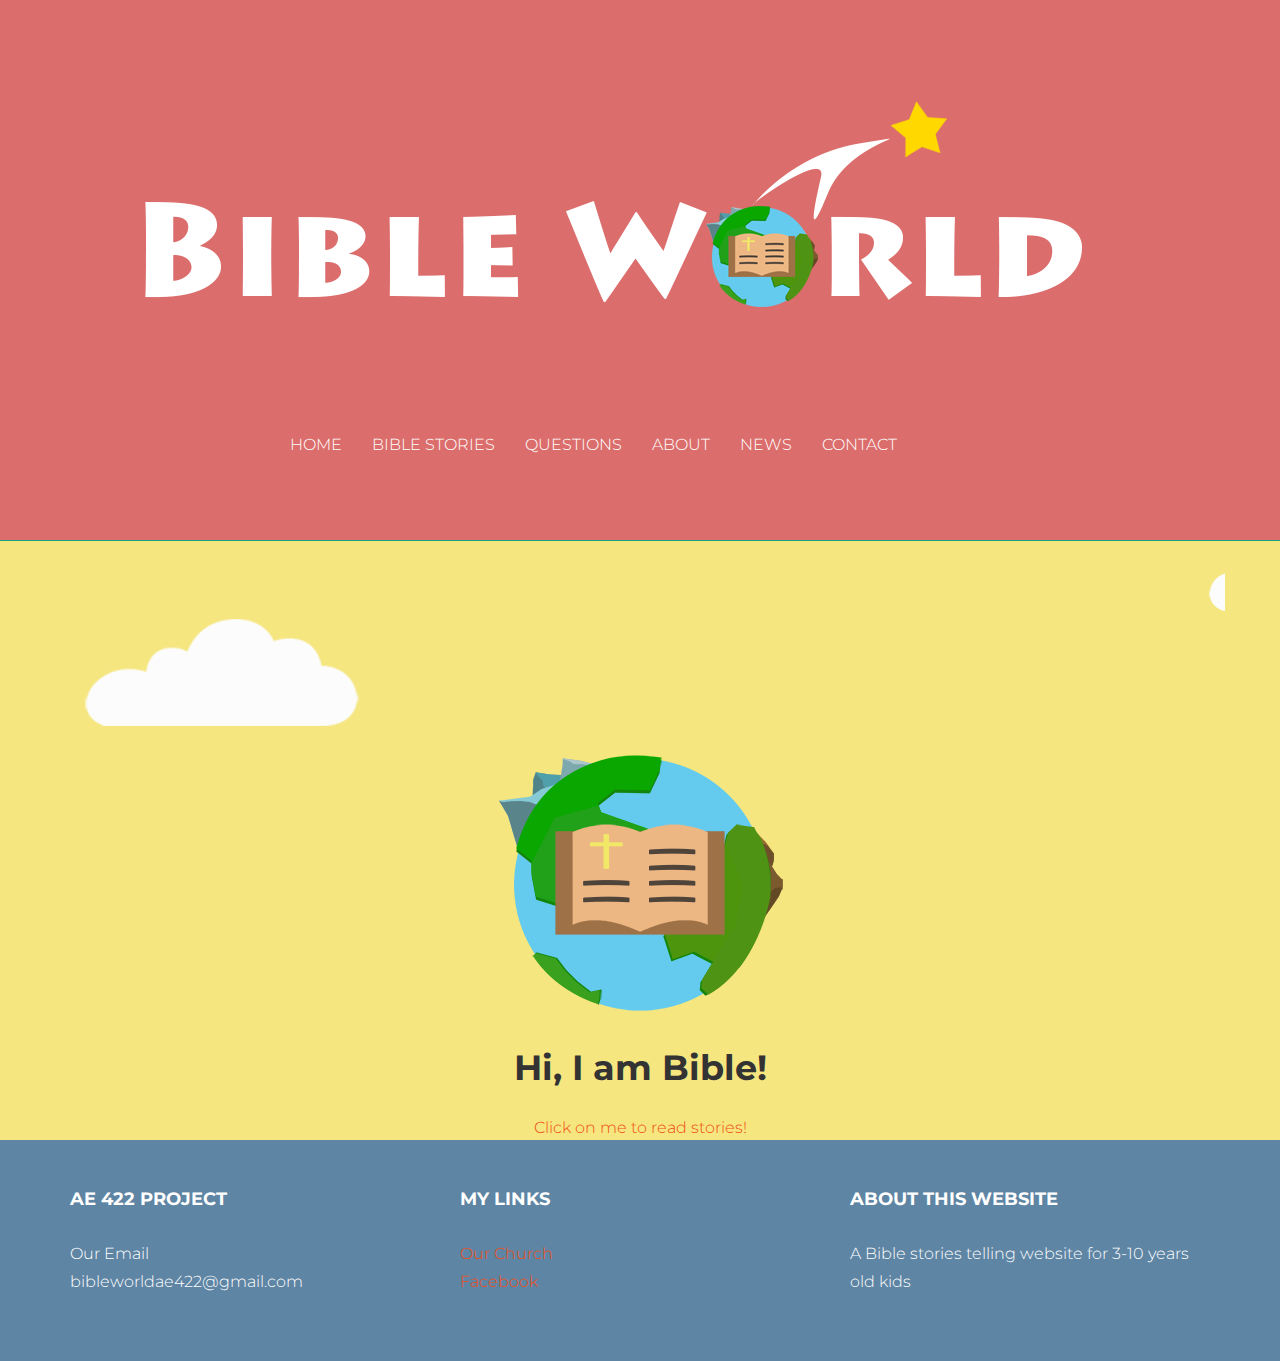
==== index.html @ ba8fde14 "q" ====
<!DOCTYPE html>
<html lang="en">
  <head>
    <meta charset="utf-8">
    <meta http-equiv="X-UA-Compatible" content="IE=edge">
    <meta name="viewport" content="width=device-width, initial-scale=1.0">
    <meta name="description" content="">
    <meta name="author" content="">
    <link rel="shortcut icon" href="../../docs-assets/ico/favicon.png">

    <title>Bible World - Bible Stories Telling </title>
    <LINK REL="short icon" HREF="assets/img/webicon.png" />
    <!-- Bootstrap core CSS -->
    <link href="assets/css/bootstrap.css" rel="stylesheet">


    <!-- Custom styles for this template -->
    <link href="assets/css/main.css" rel="stylesheet">

    <script src="https://code.jquery.com/jquery-1.10.2.min.js"></script>
    <script src="assets/js/hover.zoom.js"></script>
    <script src="assets/js/hover.zoom.conf.js"></script>

    <!-- HTML5 shim and Respond.js IE8 support of HTML5 elements and media queries -->
    <!--[if lt IE 9]>
      <script src="https://oss.maxcdn.com/libs/html5shiv/3.7.0/html5shiv.js"></script>
      <script src="https://oss.maxcdn.com/libs/respond.js/1.3.0/respond.min.js"></script>
    <![endif]-->
  </head>

  <body>

    <!-- Static navbar -->
    <div class="navbar navbar-inverse navbar-static-top">
      <div class="container">
        <div class="navbar-header">
          <button type="button" class="navbar-toggle" data-toggle="collapse" data-target=".navbar-collapse">
            <span class="icon-bar"></span>
            <span class="icon-bar"></span>
            <span class="icon-bar"></span>
          </button>
          <div class="centered col-lg-9">
          <a href="#home">
              <img src="assets/img/title.png" alt="title">
          </a>
      </div>

        </div>


            <div class="col-lg-8 col-lg-offset-2 centered">
          <ul class="nav navbar-nav">
            <li><a href="#home">Home</a></li>
            <li><a href="bs.html">Bible Stories</a></li>
            <li><a href="questions.html">Questions</a></li>
            <li><a href="about.html">About</a></li>
            <li><a href="news.html">News</a></li>
            <li><a href="contact.html">Contact</a></li>
          </ul>

        </div><!--/.nav-collapse -->

      </div>
    </div>

	<!-- +++++ Welcome Section +++++ -->
	<div id="home">
	    <div class="container">
			<div class="row">
                <marquee scrollamount="3"
                direction="left"
                behavior="scroll">
                <img src="assets/img/cloud1.png" />
            </marquee>
            <marquee scrollamount="2"
            direction="right"
            behavior="scroll">
            <img src="assets/img/cloud2.png" />
            </marquee>
				<div class="col-lg-8 col-lg-offset-2 centered">
                    <a href="bs.html">
					    <img src="assets/img/bible.png" alt="Bible">
                    </a>
                    <a href="bs.html">
					    <h1>Hi, I am Bible!</h1>
                    </a>
                    <a><a href="bs.html">Click on me to read stories!</a>

				</div><!-- /col-lg-8 -->
			</div><!-- /row -->
	    </div> <!-- /container -->
	</div><!-- /ww -->




	<!-- +++++ Footer Section +++++ -->

	<div id="footer">
		<div class="container">
			<div class="row">
				<div class="col-lg-4">
					<h4>AE 422 Project</h4>
					<p>
						Our Email<br/>
						    bibleworldae422@gmail.com<br/>
					</p>
				</div><!-- /col-lg-4 -->
                <div class="col-lg-4">
                    <h4>My Links</h4>
                    <p>
                        <a href="http://www.victoriacac.ca/index.php">Our Church</a><br/>
                        <a href="https://www.facebook.com/viccacbc/?ref=aymt_homepage_panel">Facebook</a>
                    </p>
                </div><!-- /col-lg-4 -->

				<div class="col-lg-4">
					<h4>About This Website</h4>
					<p>A Bible stories telling website for 3-10 years old kids</p>
				</div><!-- /col-lg-4 -->

			</div>

		</div>
	</div>


    <!-- Bootstrap core JavaScript
    ================================================== -->
    <!-- Placed at the end of the document so the pages load faster -->
    <script src="assets/js/bootstrap.min.js"></script>
  </body>
</html>
---- assets/css/main.css ----
/*
 * Author: Carlos Alvarez
 * URL: http://alvarez.is
 *
 * Project Name: STANLEY - Free Bootstrap 3 Theme
 * Version: 1.0
 * URL: http://blacktie.co
 */

@import url(http://fonts.googleapis.com/css?family=Montserrat:400,700);

body {
  	background-color: #f5e67f;
  	font-family: 'Montserrat', sans-serif;
    font-weight: 300;
    font-size: 16px;
    color: #555;

    -webkit-font-smoothing: antialiased;
    -webkit-overflow-scrolling: touch;
}

/* Titles */
h1, h2, h3, h4, h5, h6 {
	font-family: 'Montserrat', sans-serif;
    font-weight: 700;
    color: #333;
}

h1 {
	font-size: 35px;
	margin-top: 30px;
	margin-bottom: 30px;
}



/* Paragraph & Typographic */
p {
    line-height: 28px;
    margin-bottom: 25px;
    font-size: 16px;
}

.centered {
    text-align: center;
}

/* Links */
a {
    color: #f14b13;
    word-wrap: break-word;

    -webkit-transition: color 0.1s ease-in, background 0.1s ease-in;
    -moz-transition: color 0.1s ease-in, background 0.1s ease-in;
    -ms-transition: color 0.1s ease-in, background 0.1s ease-in;
    -o-transition: color 0.1s ease-in, background 0.1s ease-in;
    transition: color 0.1s ease-in, background 0.1s ease-in;
}

a:hover,
a:focus {
    color: #ce7e81;
    text-decoration: none;
    outline: 0;
}

a:before,
a:after {
    -webkit-transition: color 0.1s ease-in, background 0.1s ease-in;
    -moz-transition: color 0.1s ease-in, background 0.1s ease-in;
    -ms-transition: color 0.1s ease-in, background 0.1s ease-in;
    -o-transition: color 0.1s ease-in, background 0.1s ease-in;
    transition: color 0.1s ease-in, background 0.1s ease-in;
}

 hr {
    display: block;
    height: 1px;
    border: 0;
    border-top: 1px solid #ccc;
    margin: 1em 0;
    padding: 0;
}


.navbar {
	text-transform: uppercase;
	margin-bottom: 0px;
}

.navbar-inverse {
	padding-bottom: 70px;
	padding-top: 70px;
}

.navbar-inverse {
	background-color: #db6e6c;
	border-color: #16a085;
}

.navbar-inverse .navbar-nav > li > a {
	color: white;
}

.navbar-inverse .navbar-nav > li > a:hover {
	color: #222222;
}

.navbar-brand {
	font-weight: 700;
	font-size: 20px;
	letter-spacing: 2px;
}

.navbar-inverse .navbar-brand {
	color: white;
}

.navbar-inverse .navbar-toggle {
	border-color: transparent;
}

.progress-bar-theme {
  background-color: #db6e6c;
}


/* Helpers */

.mt {
	margin-top: 40px;
	margin-bottom: 40px;
}

.pt {
	padding-top: 50px;
	padding-bottom: 50px;
}


/* +++++ WRAP SECTIONS +++++ */

#ww {
	padding-top: 60px;
	padding-bottom: 60px;
	background-color: #f5e67f;
}


#footer {
	background-color: #5e85a4;
	padding-top: 40px;
	padding-bottom: 40px;
}

#footer p {
	color: white;
}

#footer h4 {
	color: white;
	text-transform: uppercase;
	padding-bottom: 20px;
}


/* +++++ Color Wraps / Blog Page +++++ */

#grey {
	padding-top: 60px;
	padding-bottom: 60px;
	background-color: #f2f2f2;
}

#white {
	padding-top: 60px;
	padding-bottom: 60px;
	background-color: #ffffff;
}

#lightyellow {
	padding-top: 60px;
	padding-bottom: 60px;
	background-color: #f5e67f;
}

#darkyellow {
	padding-top: 60px;
	padding-bottom: 60px;
	background-color: #f3c669;
}



/* Blog Date*/
bd {
	font-size: 12px;
	text-transform: uppercase;
	color: #d2d2d2;
	font-weight: 700;
}

/* Blog Author*/
ba {
	font-size: 12px;
	text-transform: uppercase;
}

/* Blog Quote */
.bq {
	font-size: 22px;
	padding-top: 30px;
}

/* Blog Tags */
bt {
	font-size: 12px;
}

/* ================== PORTFOLIO IMAGES HOVER EFFECT ================== */
/* Effects also are controled by hover.zoom.js */
.zoom {
    display:block;
    position:relative;
    overflow:hidden;
    background:transparent url(../img/loader.gif) no-repeat center;
}


    .zoomOverlay {
        position:absolute;
        top:0; left:0;
        bottom:0; right:0;
        display:none;
        background-image:url(../img/zoom.png);
        background-repeat:no-repeat;
        background-position:center;
    }

.zoom2 {
	opacity: 1;
}

.zoom2:hover {
	opacity: 0.5;
}

/* glyphicon Configuration */

.glyphicon {
	font-size: 40px;
	color: #ffffff;
}
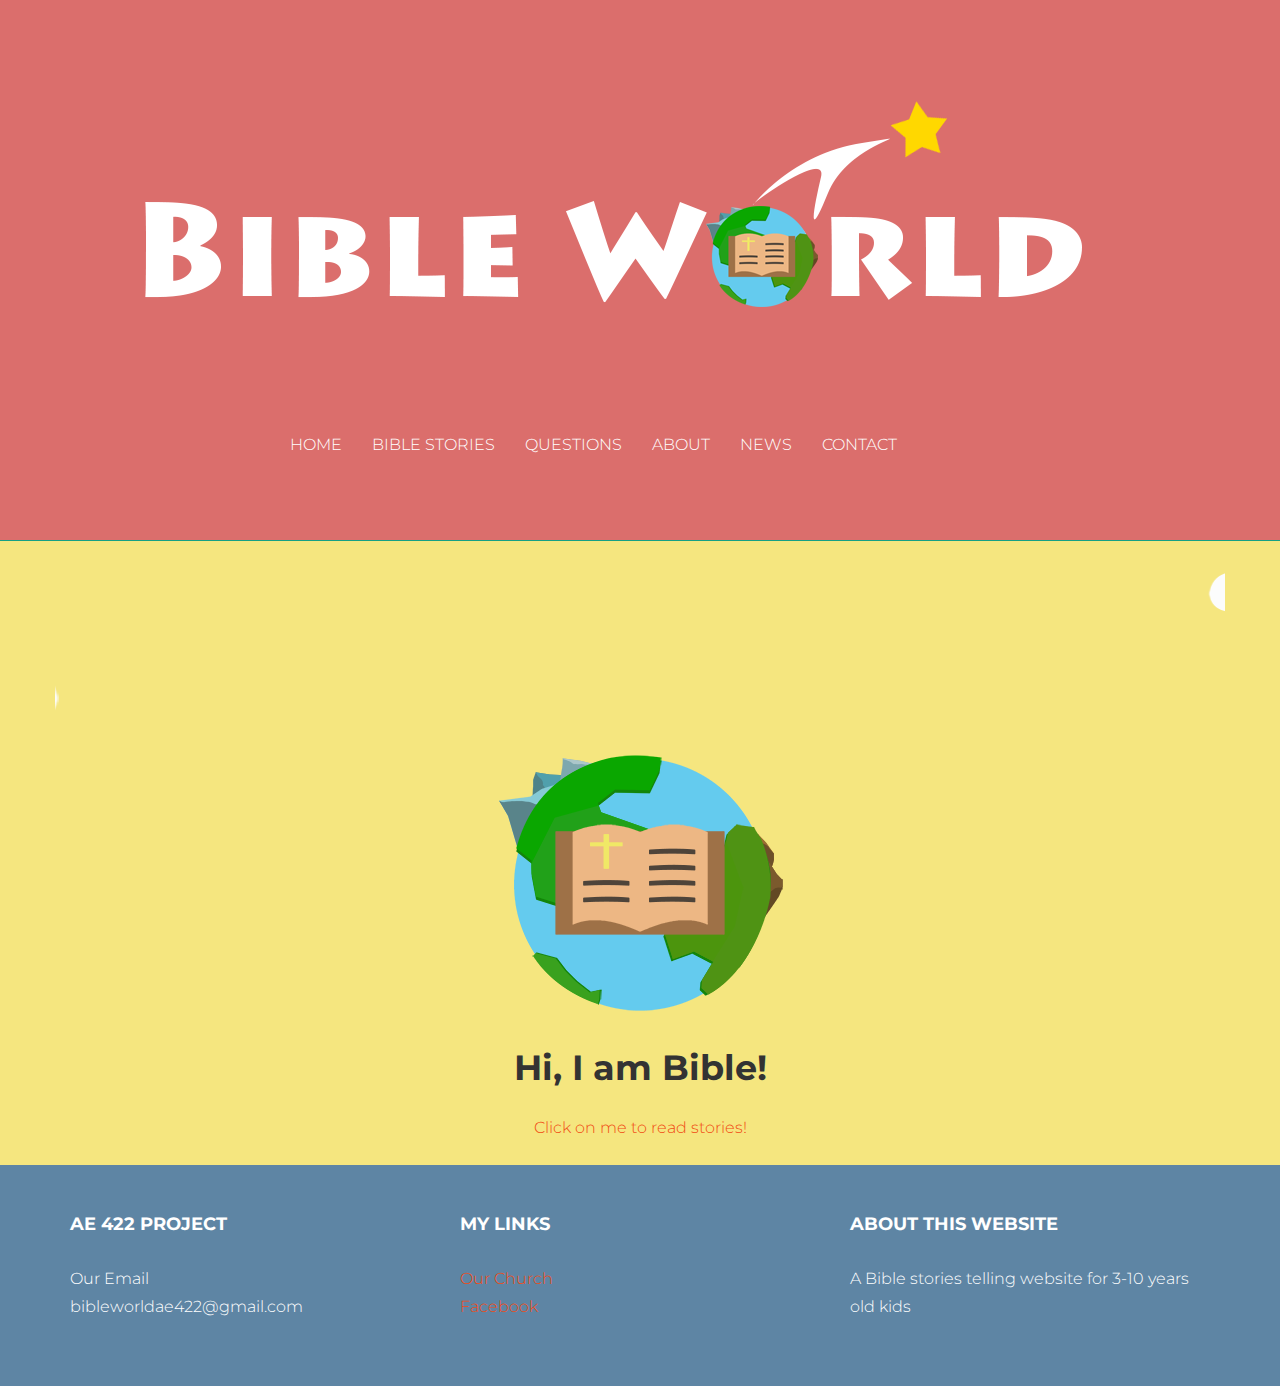
==== commit a16b52c4: "2" ====
--- a/index.html
+++ b/index.html
@@ -83,9 +83,8 @@
                     </a>
                     <a href="bs.html">
 					    <h1>Hi, I am Bible!</h1>
-                    </a>
-                    <a><a href="bs.html">Click on me to read stories!</a>
-
+                    Click on me to read stories!</a>
+<p></p>
 				</div><!-- /col-lg-8 -->
 			</div><!-- /row -->
 	    </div> <!-- /container -->
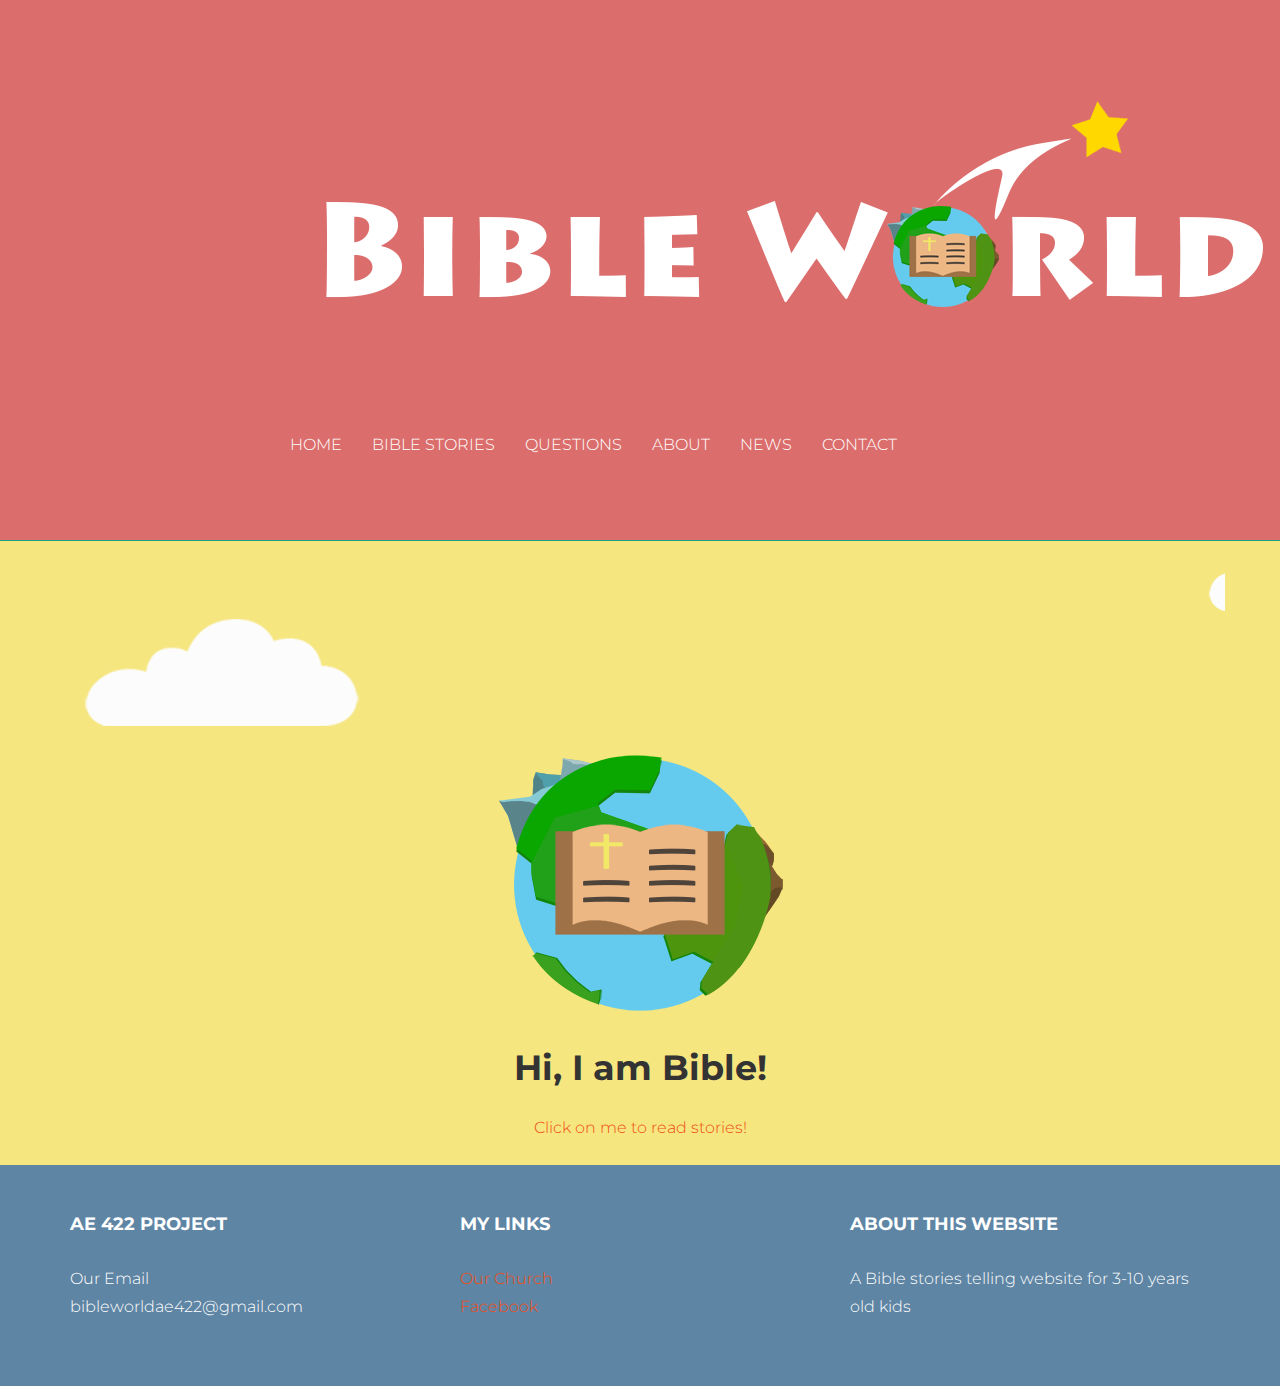
==== commit ebc383c6: "2" ====
--- a/index.html
+++ b/index.html
@@ -39,11 +39,11 @@
             <span class="icon-bar"></span>
             <span class="icon-bar"></span>
           </button>
-          <div class="centered col-lg-9">
-          <a href="#home">
+          <div class="centered col-lg-8 col-xs-offset-2">
+              <a href="#home">
               <img src="assets/img/title.png" alt="title">
-          </a>
-      </div>
+            </a>
+           </div>
 
         </div>
 
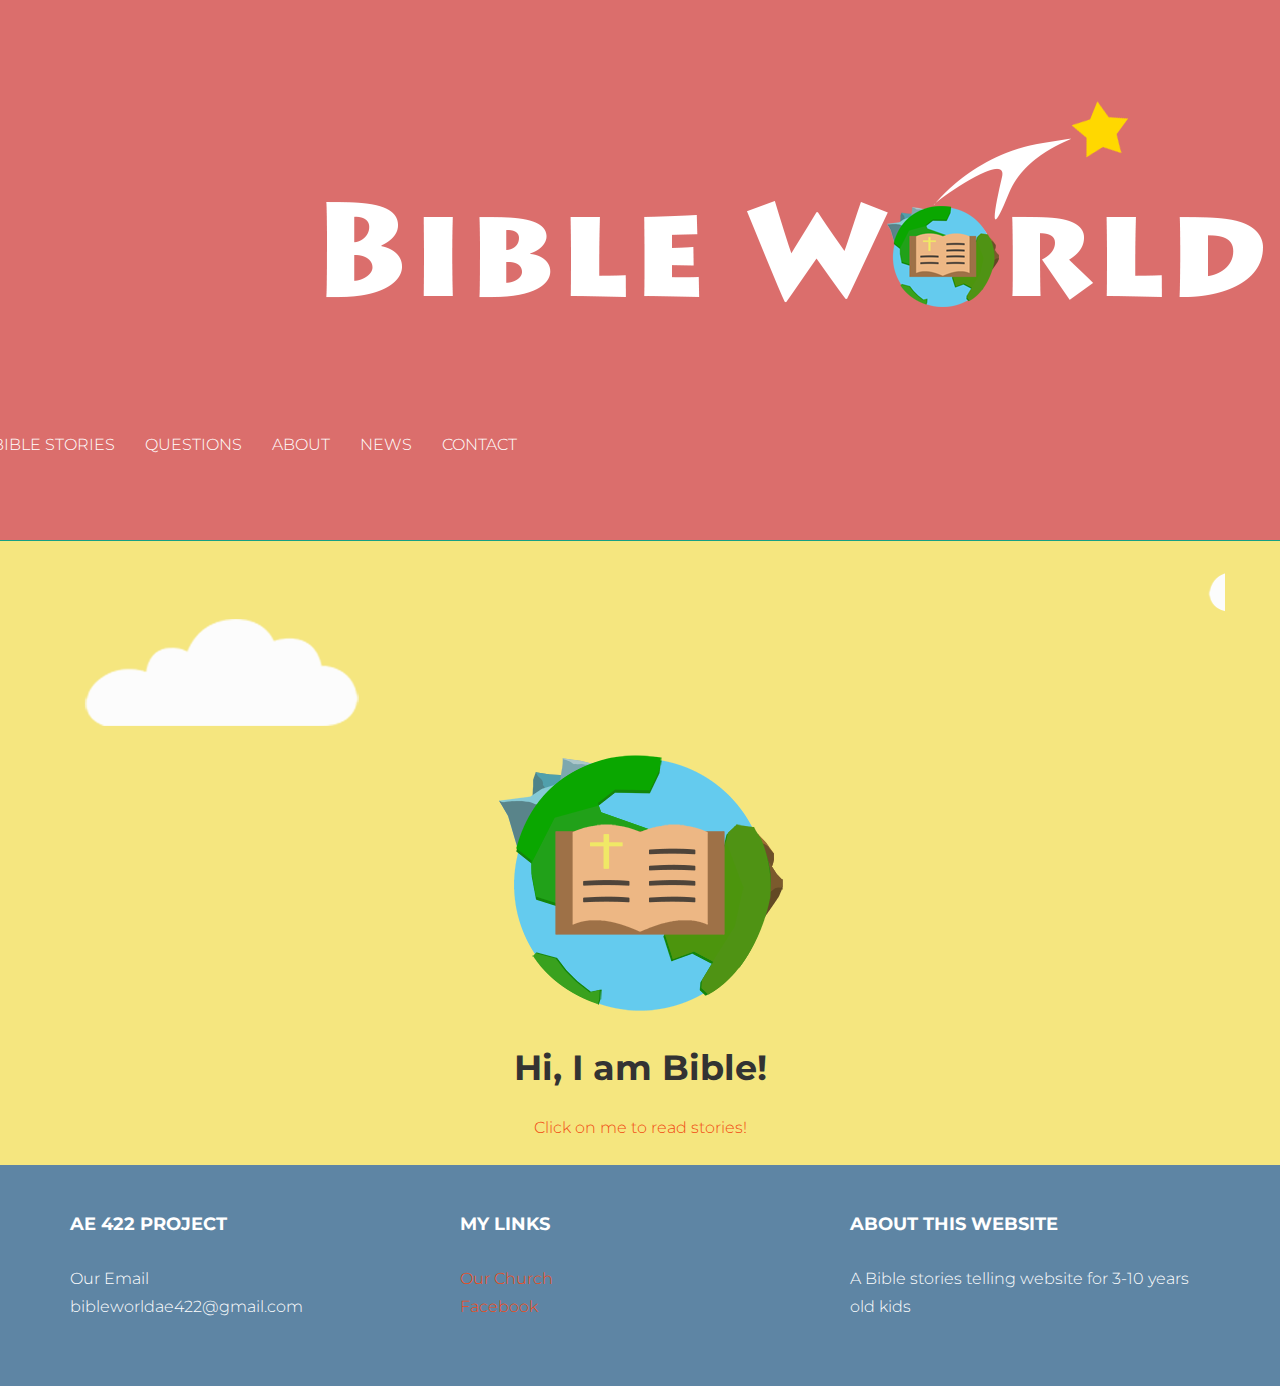
==== commit e53e7b11: "2" ====
--- a/index.html
+++ b/index.html
@@ -48,7 +48,7 @@
         </div>
 
 
-            <div class="col-lg-8 col-lg-offset-2 centered">
+            <div class="col-lg-8 col-lg-pull-2 centered">
           <ul class="nav navbar-nav">
             <li><a href="#home">Home</a></li>
             <li><a href="bs.html">Bible Stories</a></li>
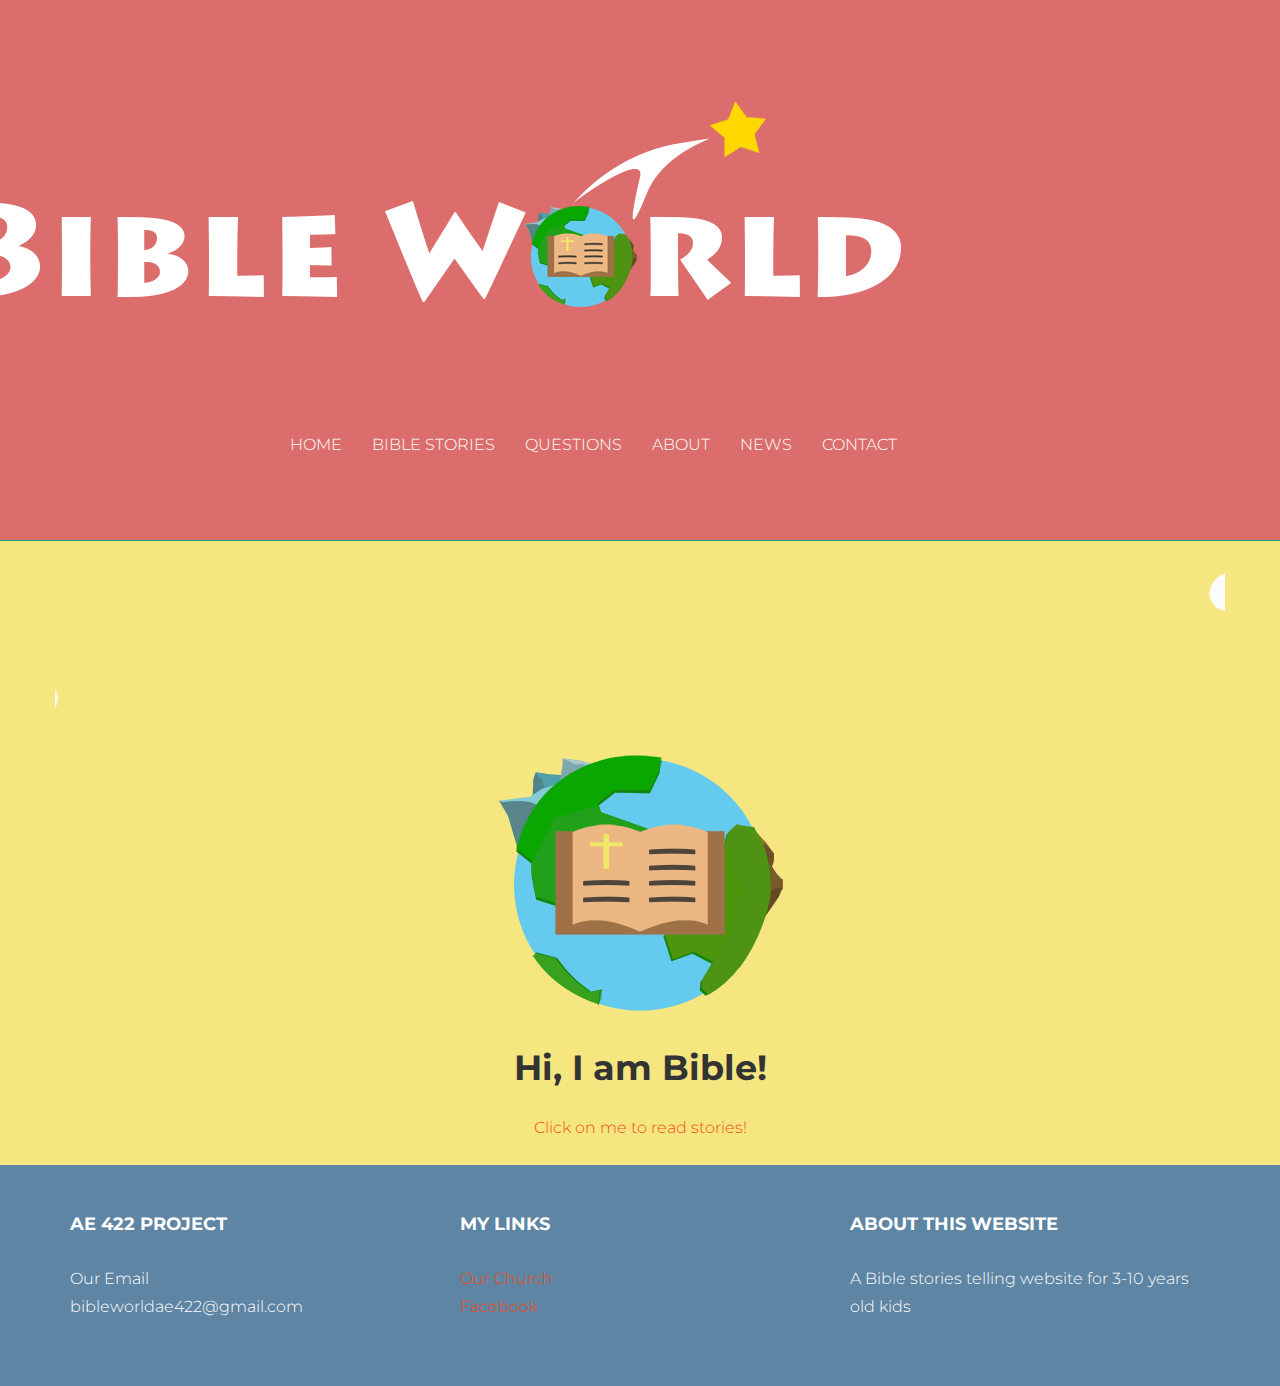
==== commit 89f7d0c1: "2" ====
--- a/index.html
+++ b/index.html
@@ -39,7 +39,7 @@
             <span class="icon-bar"></span>
             <span class="icon-bar"></span>
           </button>
-          <div class="centered col-lg-8 col-xs-offset-2">
+          <div class="centered col-lg-8 col-lg-pull-2">
               <a href="#home">
               <img src="assets/img/title.png" alt="title">
             </a>
@@ -48,7 +48,7 @@
         </div>
 
 
-            <div class="col-lg-8 col-lg-pull-2 centered">
+            <div class="col-lg-8 col-lg-offset-2 centered">
           <ul class="nav navbar-nav">
             <li><a href="#home">Home</a></li>
             <li><a href="bs.html">Bible Stories</a></li>
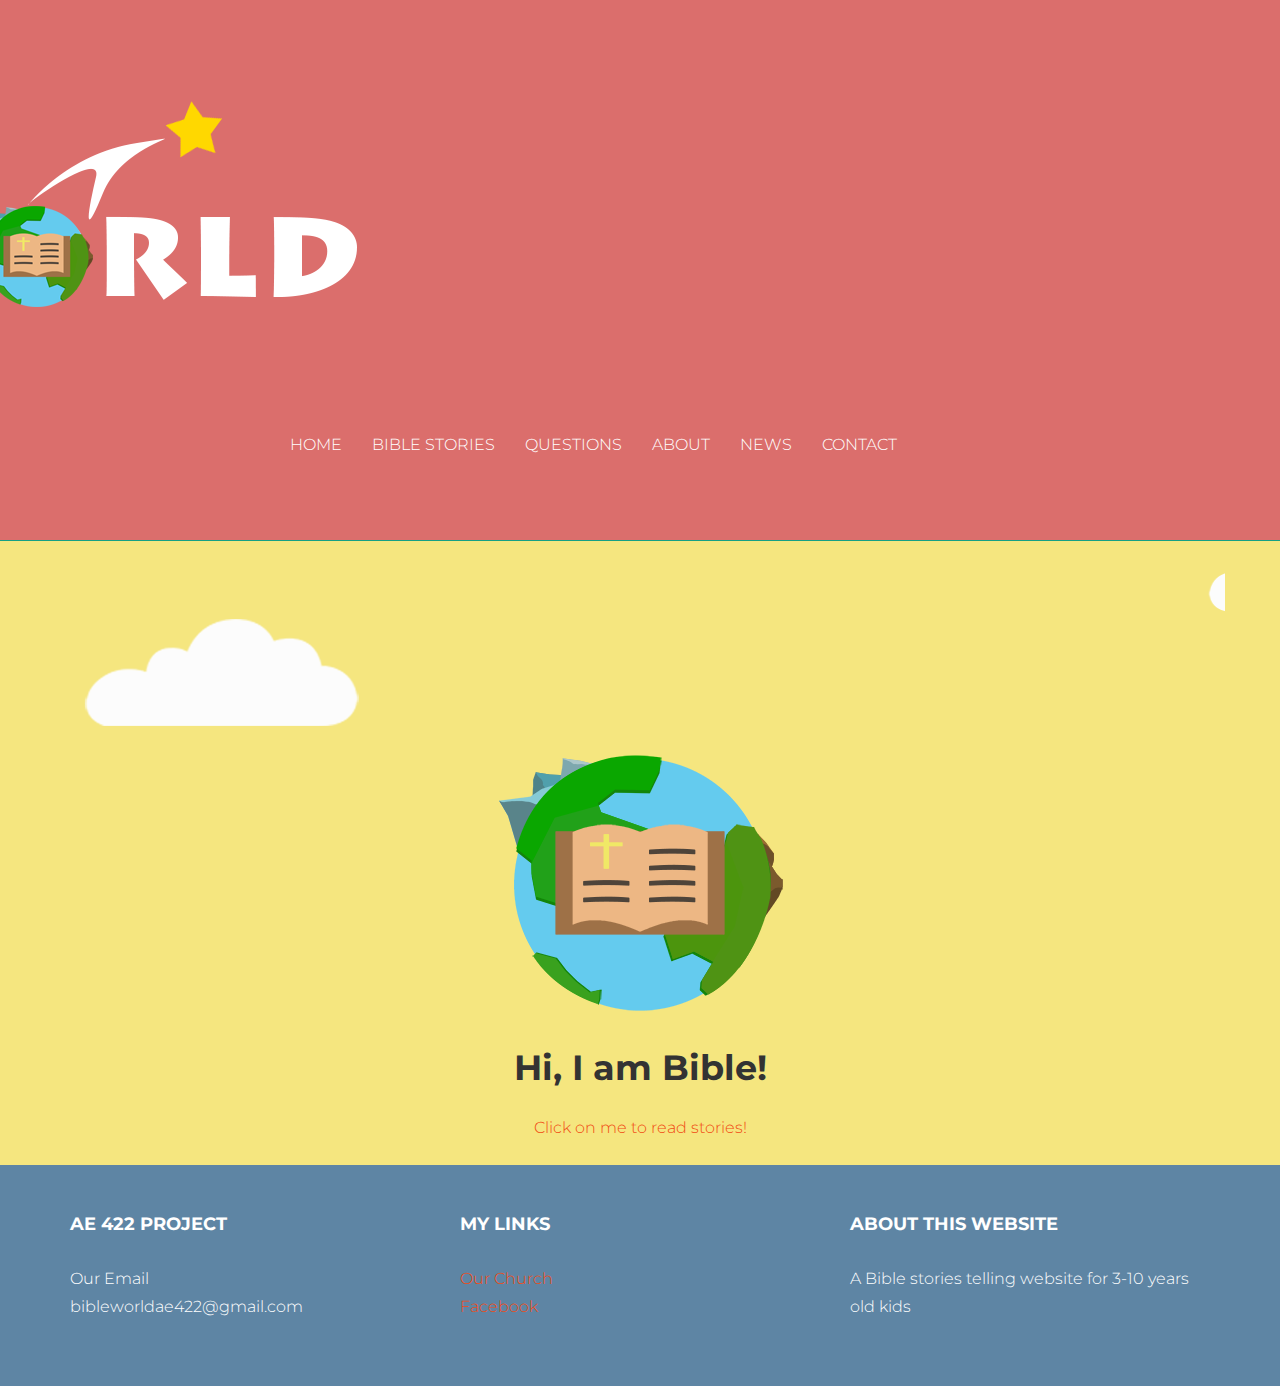
==== commit f6dc4e90: "2" ====
--- a/index.html
+++ b/index.html
@@ -39,7 +39,7 @@
             <span class="icon-bar"></span>
             <span class="icon-bar"></span>
           </button>
-          <div class="centered col-lg-8 col-lg-pull-2">
+          <div class="centered col-lg-8 col-lg-pull-8">
               <a href="#home">
               <img src="assets/img/title.png" alt="title">
             </a>
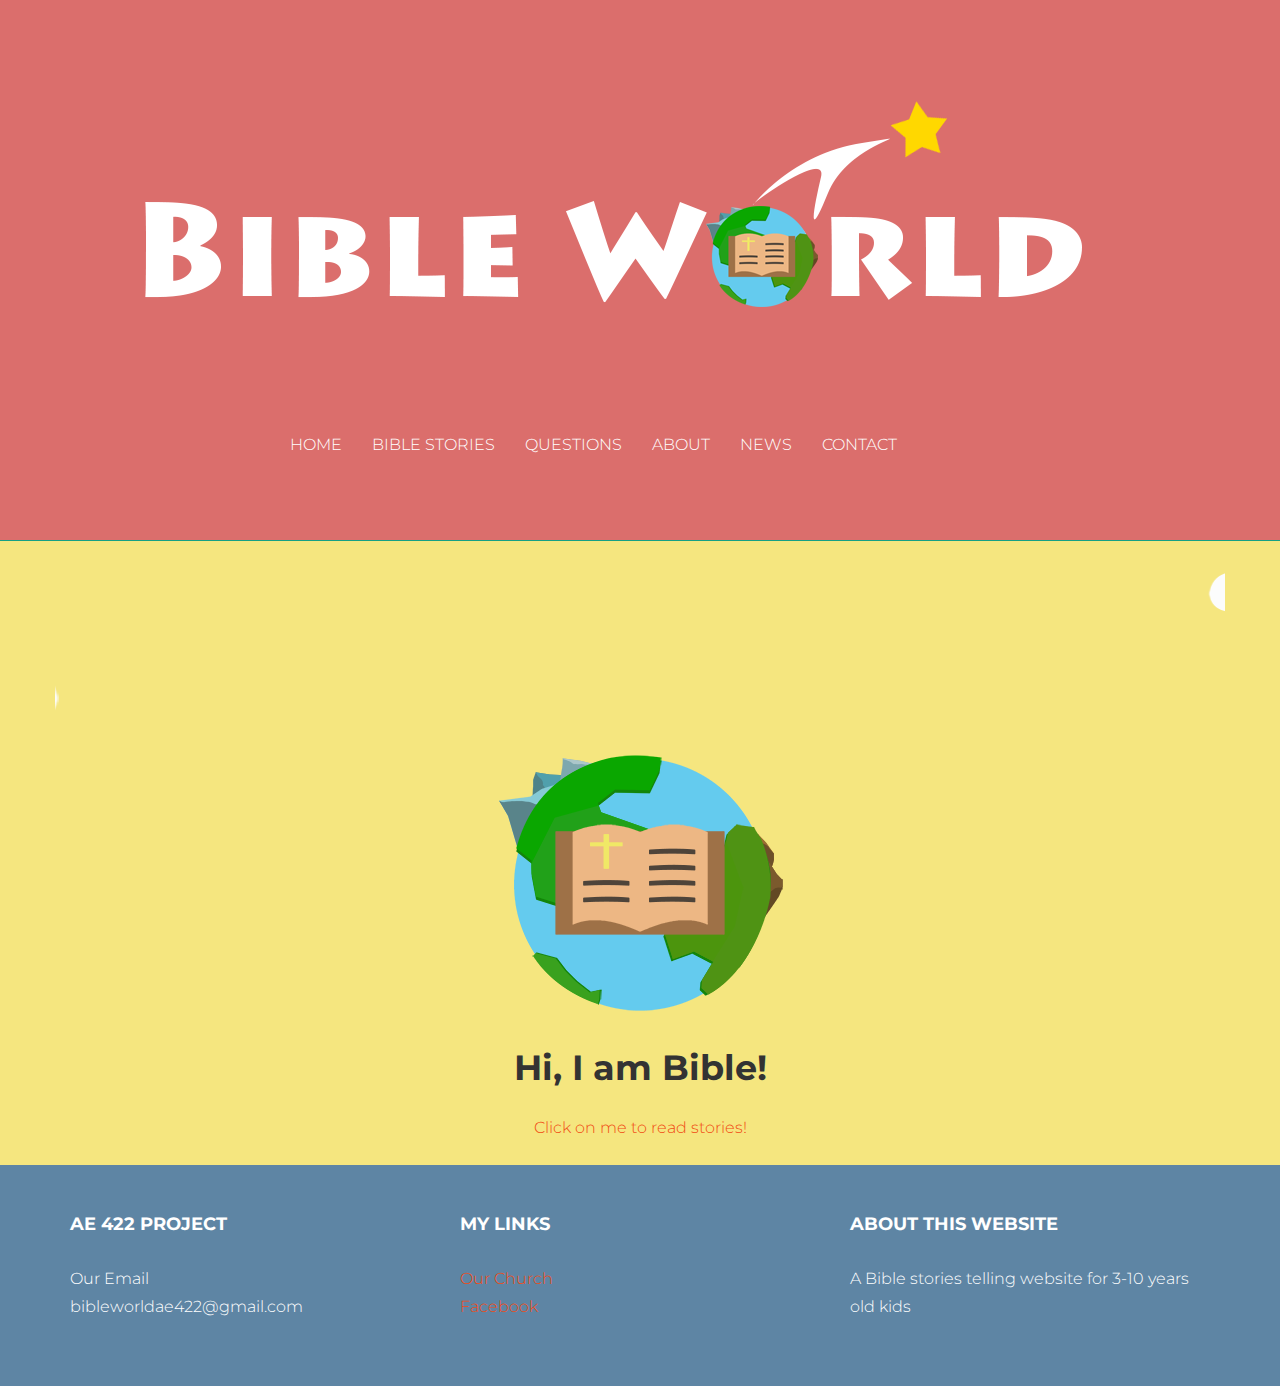
==== commit 524259c1: "1" ====
--- a/index.html
+++ b/index.html
@@ -39,7 +39,7 @@
             <span class="icon-bar"></span>
             <span class="icon-bar"></span>
           </button>
-          <div class="centered col-lg-8 col-lg-pull-8">
+          <div class="centered col-lg-8 col-lg-pull-0">
               <a href="#home">
               <img src="assets/img/title.png" alt="title">
             </a>
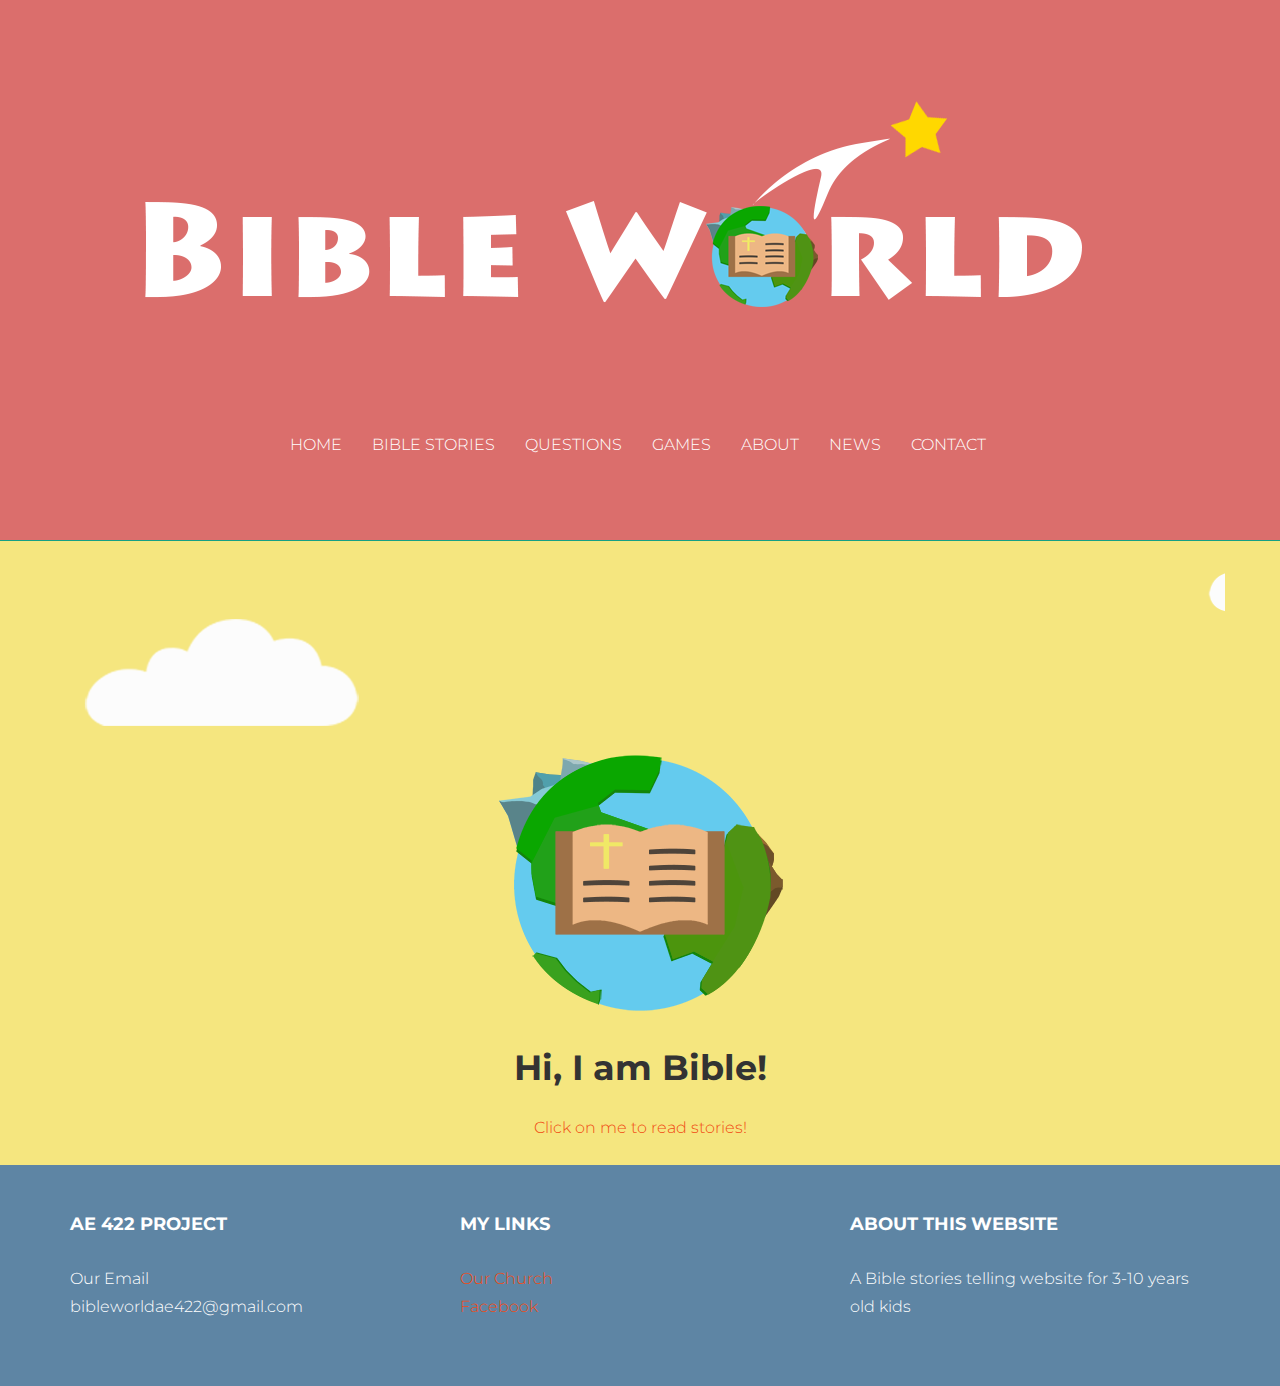
==== commit 0158a6e6: "game" ====
--- a/index.html
+++ b/index.html
@@ -53,6 +53,7 @@
             <li><a href="#home">Home</a></li>
             <li><a href="bs.html">Bible Stories</a></li>
             <li><a href="questions.html">Questions</a></li>
+            <li><a href="games.html">Games</a></li>
             <li><a href="about.html">About</a></li>
             <li><a href="news.html">News</a></li>
             <li><a href="contact.html">Contact</a></li>
--- a/assets/css/main.css
+++ b/assets/css/main.css
@@ -239,7 +239,7 @@
     }
 
 .zoom2 {
-	opacity: 1;
+	opacity: 0.8;
 }
 
 .zoom2:hover {
